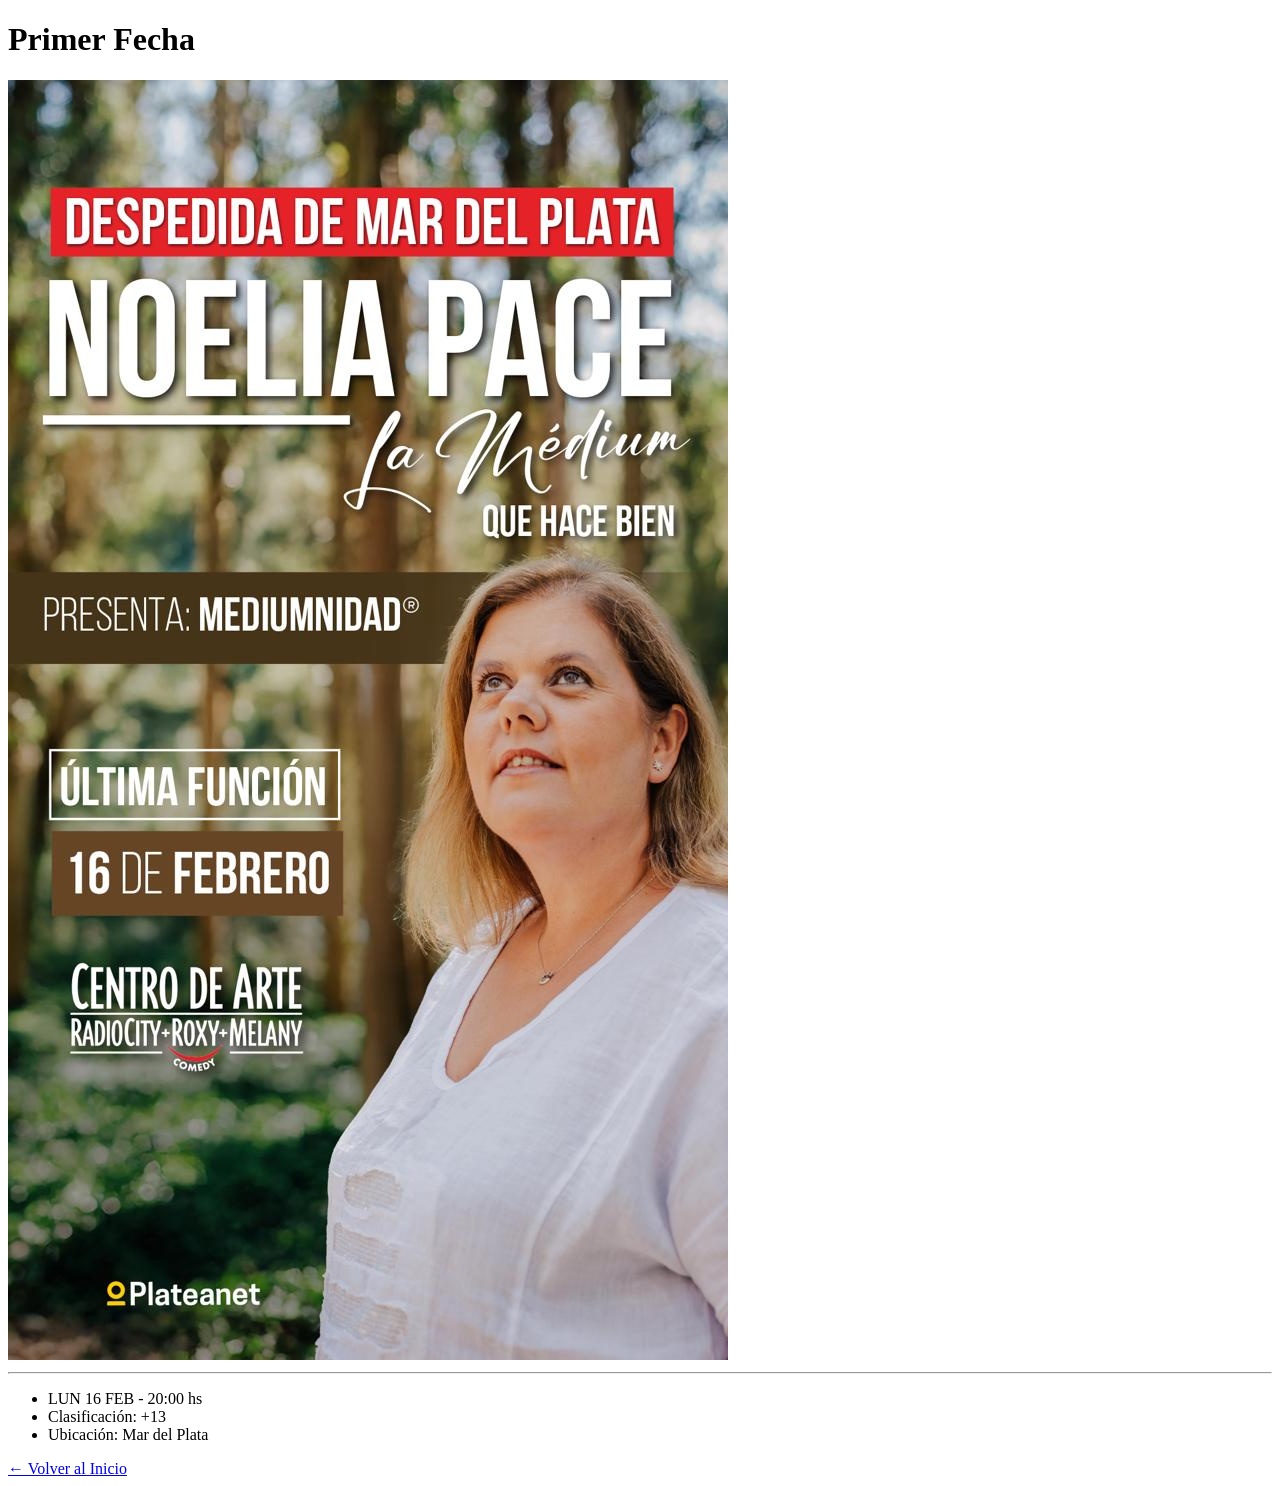
==== html/primer-fecha.html @ d8b1712f "Subiendo proyecto final" ====
<!DOCTYPE html>
<html lang="es">
<head>
    <meta charset="UTF-8">
    <title>Primera fecha | Noelia Pace</title>
    <link rel="stylesheet" href="css/estilos.css">
<body class="grid-layout">
    <main class="contenido-main">
        <h1>Primer Fecha</h1>
        <img src="../img/fecha-1.jpeg" alt="Detalles función 16 de Febrero" class="imagen1">
        <hr>
        <ul class="lista-contacto"> <li>LUN 16 FEB - 20:00 hs</li>
            <li>Clasificación: +13</li>
            <li>Ubicación: Mar del Plata</li>
        </ul>
      <a href="../index.html" class="btn-volver">← Volver al Inicio</a>
    </main>
</body>
</html>
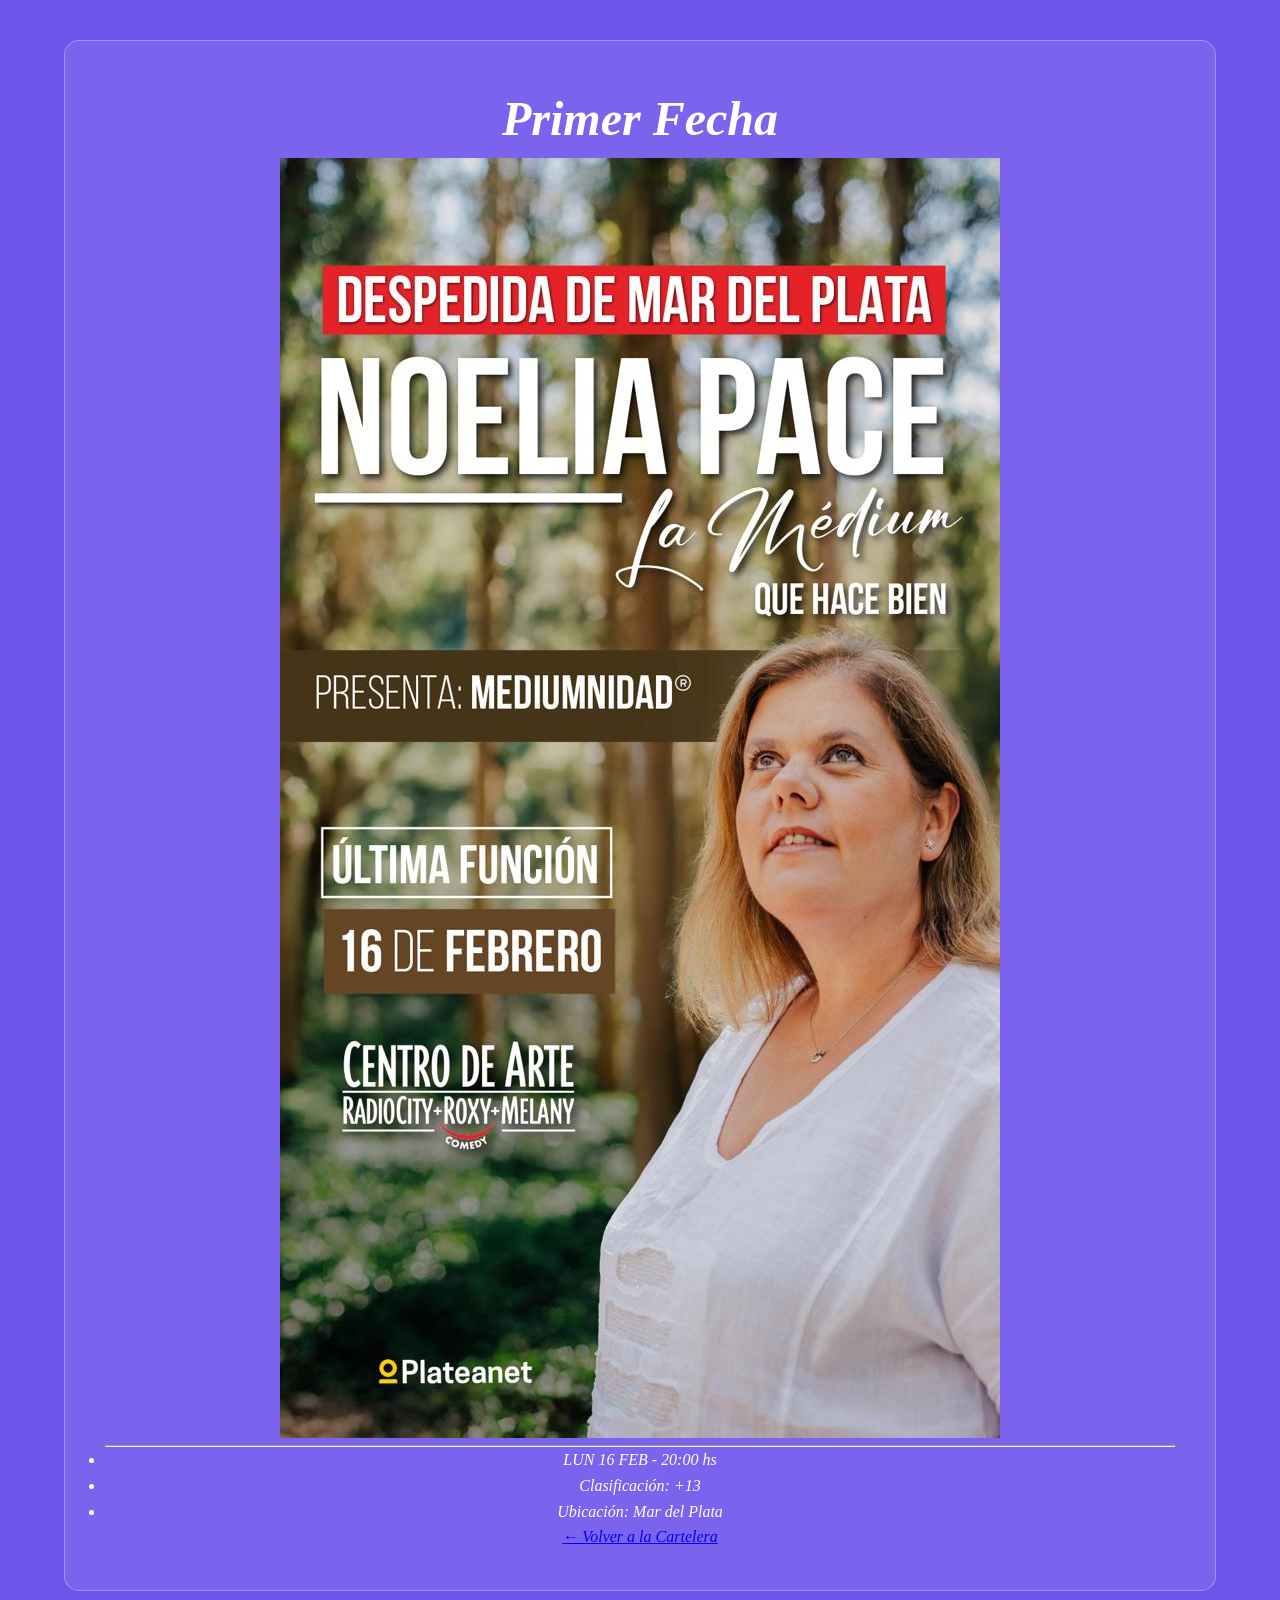
==== commit a0f0e544: "Fix: arregladas las rutas relativas de las fechas" ====
--- a/html/primer-fecha.html
+++ b/html/primer-fecha.html
@@ -3,7 +3,7 @@
 <head>
     <meta charset="UTF-8">
     <title>Primera fecha | Noelia Pace</title>
-    <link rel="stylesheet" href="css/estilos.css">
+    <link rel="stylesheet" href="../css/estilos.css">
 <body class="grid-layout">
     <main class="contenido-main">
         <h1>Primer Fecha</h1>
@@ -13,7 +13,6 @@
             <li>Clasificación: +13</li>
             <li>Ubicación: Mar del Plata</li>
         </ul>
-      <a href="../index.html" class="btn-volver">← Volver al Inicio</a>
-    </main>
+      <a href="../index.html" class="boton-volver">← Volver a la Cartelera</a>
 </body>
 </html>
--- a/css/estilos.css
+++ b/css/estilos.css
@@ -0,0 +1,149 @@
+.nav-links, .botones-sociales {
+  list-style: none;
+  padding: 0;
+  margin: 0;
+}
+
+* {
+  margin: 0;
+  padding: 0;
+  box-sizing: border-box;
+}
+
+body {
+  font-family: "Times New Roman", Times, serif;
+  color: #ffffff;
+  background-color: #6e52ec;
+  line-height: 1.6;
+  text-align: center;
+}
+
+@keyframes aparecer {
+  from {
+    opacity: 0;
+    transform: translateY(20px);
+  }
+  to {
+    opacity: 1;
+    transform: translateY(0);
+  }
+}
+.grid-layout {
+  display: grid;
+  min-height: 100vh;
+  grid-template-areas: "header" "main" "footer";
+  grid-template-rows: auto 1fr auto;
+  font-style: italic;
+}
+
+.header-principal {
+  grid-area: header;
+  background-color: rgba(0, 0, 0, 0.2);
+  padding: 15px;
+}
+
+.contenido-main {
+  grid-area: main;
+  width: 90%;
+  max-width: 100%;
+  margin: 0 auto;
+  padding: 20px;
+  background-color: rgba(255, 255, 255, 0.1);
+  border-radius: 15px;
+  border: 1px solid rgba(255, 255, 255, 0.3);
+  animation: aparecer 0.8s ease-out;
+}
+@media (min-width: 768px) {
+  .contenido-main {
+    padding: 40px;
+  }
+}
+@media (min-width: 1024px) {
+  .contenido-main {
+    margin: 40px auto;
+  }
+}
+
+.footer-sitio {
+  grid-area: footer;
+  padding: 20px;
+  background-color: rgba(0, 0, 0, 0.3);
+}
+
+.navbar {
+  display: flex;
+  flex-direction: column;
+  justify-content: center;
+  align-items: center;
+  gap: 15px;
+  max-width: 100%;
+}
+@media (min-width: 768px) {
+  .navbar {
+    flex-direction: row;
+    justify-content: space-between;
+  }
+}
+
+.logo {
+  font-size: 1.5rem;
+  font-weight: bold;
+}
+
+.nav-links, .botones-sociales {
+  display: flex;
+  flex-direction: row;
+  justify-content: center;
+  align-items: center;
+  gap: 20px;
+}
+.nav-links a, .botones-sociales a {
+  color: #ffffff;
+  text-decoration: none;
+  font-weight: bold;
+  transition: color 0.3s ease;
+}
+.nav-links a:hover, .botones-sociales a:hover {
+  color: #00ffc3;
+}
+
+.img-hero {
+  display: block;
+  margin: 20px auto;
+  width: 100%;
+  max-width: 600px;
+  height: auto;
+  border-radius: 15px;
+  box-shadow: 0 10px 20px rgba(0, 0, 0, 0.3);
+  transition: transform 0.4s ease;
+}
+.img-hero:hover {
+  transform: scale(1.02) rotate(1deg);
+}
+
+.btn-volver {
+  display: inline-block;
+  margin: 30px auto;
+  padding: 12px 30px;
+  background-color: #00ffc3;
+  color: #1a1a1a;
+  text-decoration: none;
+  border-radius: 50px;
+  font-weight: bold;
+  font-style: normal;
+  transition: all 0.3s ease;
+  box-shadow: 0 4px 15px rgba(0, 255, 195, 0.3);
+}
+.btn-volver:hover {
+  transform: scale(1.05);
+  background-color: #ffffff;
+  color: #6e52ec;
+}
+
+@media (min-width: 1024px) {
+  h1 {
+    font-size: 3rem;
+  }
+}
+
+/*# sourceMappingURL=estilos.css.map */
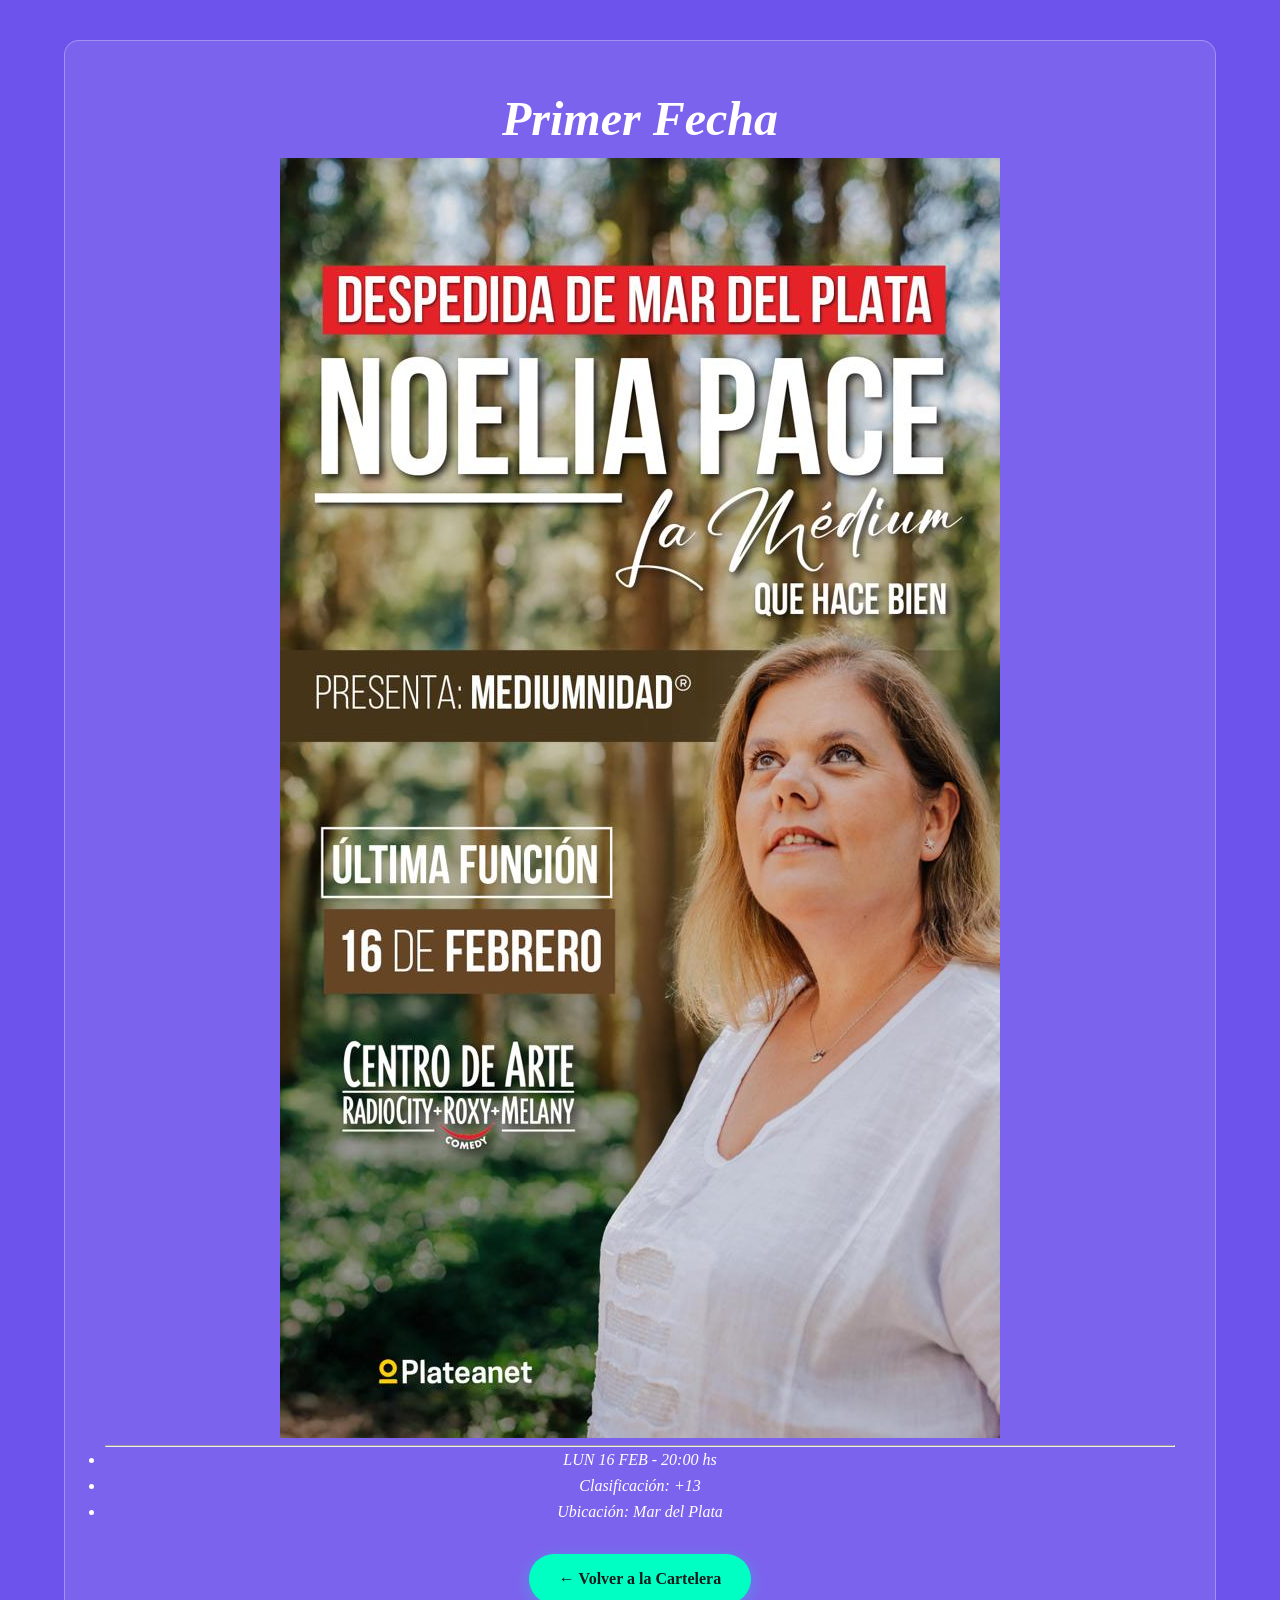
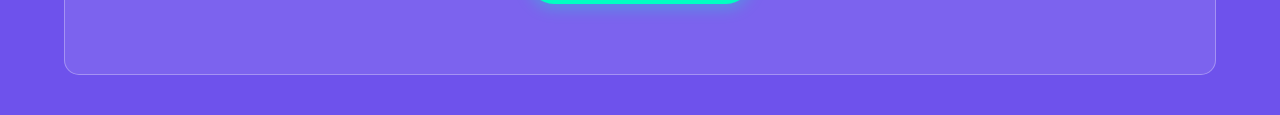
==== commit 4fe54257: "Fix: rutas del index, clase del botón y puntitos de lista" ====
--- a/html/primer-fecha.html
+++ b/html/primer-fecha.html
@@ -13,6 +13,6 @@
             <li>Clasificación: +13</li>
             <li>Ubicación: Mar del Plata</li>
         </ul>
-      <a href="../index.html" class="boton-volver">← Volver a la Cartelera</a>
+      <a href="../index.html" class="btn-volver">← Volver a la Cartelera</a>
 </body>
 </html>
--- a/css/estilos.css
+++ b/css/estilos.css
@@ -146,4 +146,15 @@
   }
 }
 
+.lista-fecha1 {
+  list-style: none;
+  padding: 0;
+  margin: 20px auto;
+  text-align: center;
+}
+.lista-fecha1 li {
+  margin-bottom: 10px;
+  font-weight: bold;
+}
+
 /*# sourceMappingURL=estilos.css.map */
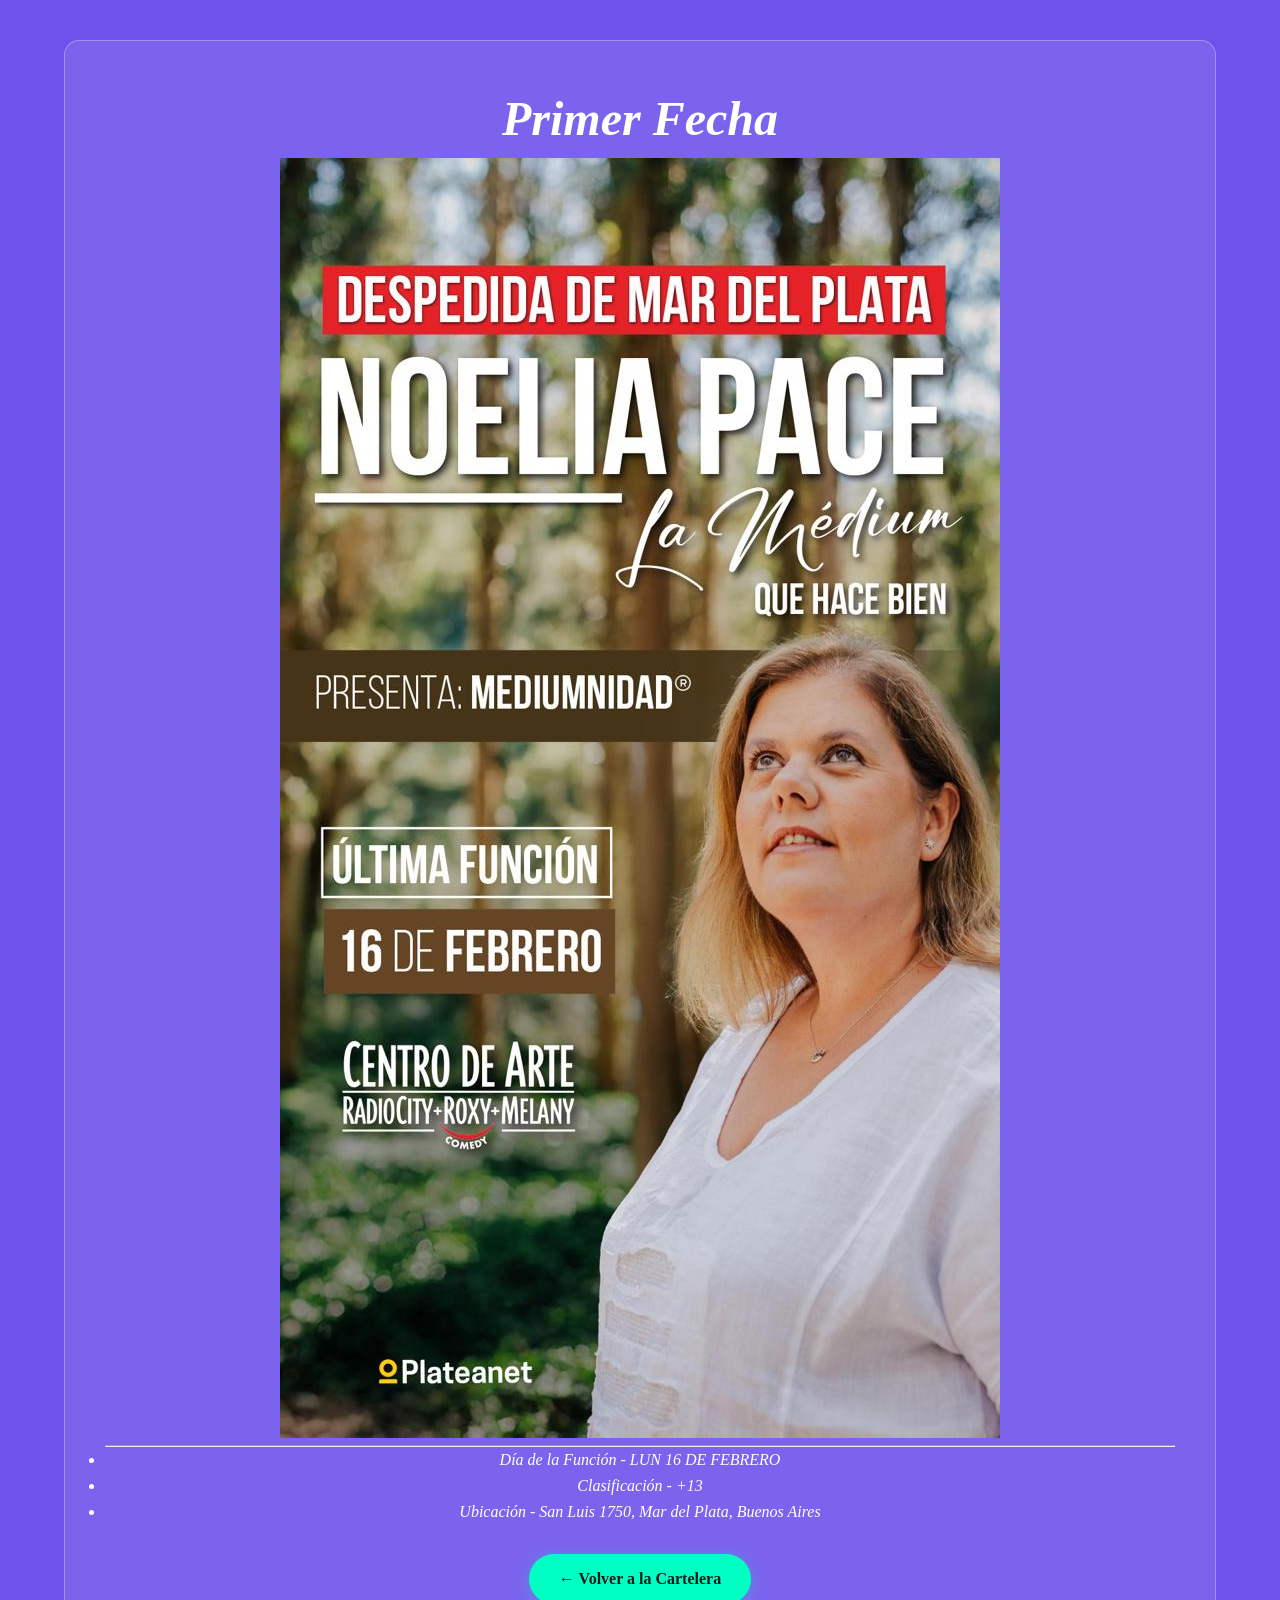
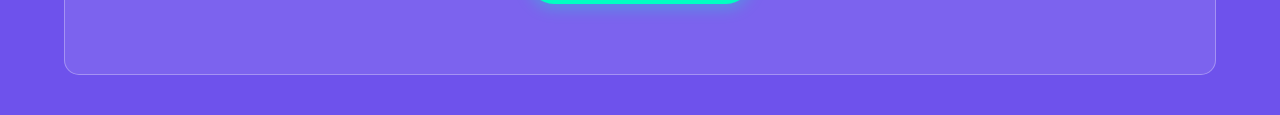
==== commit 943be1b1: "Fix: estilos aplicados a la fecha 2" ====
--- a/html/primer-fecha.html
+++ b/html/primer-fecha.html
@@ -9,10 +9,11 @@
         <h1>Primer Fecha</h1>
         <img src="../img/fecha-1.jpeg" alt="Detalles función 16 de Febrero" class="imagen1">
         <hr>
-        <ul class="lista-contacto"> <li>LUN 16 FEB - 20:00 hs</li>
-            <li>Clasificación: +13</li>
-            <li>Ubicación: Mar del Plata</li>
-        </ul>
-      <a href="../index.html" class="btn-volver">← Volver a la Cartelera</a>
+        <ul class="lista-contacto">
+             <li>Día de la Función - LUN 16 DE FEBRERO</li>
+             <li>Clasificación - +13</li>
+             <li>Ubicación - San Luis 1750, Mar del Plata, Buenos Aires</li>
+       </ul>
+       <a href="../index.html" class="btn-volver">← Volver a la Cartelera</a>
 </body>
 </html>
--- a/css/estilos.css
+++ b/css/estilos.css
@@ -1,3 +1,4 @@
+@charset "UTF-8";
 .nav-links, .botones-sociales {
   list-style: none;
   padding: 0;
@@ -146,15 +147,37 @@
   }
 }
 
+/* Esto le quita los puntos a CUALQUIER lista que tenga esta clase, 
+   ya sea en la fecha 1, la fecha 2 o la fecha 100 */
 .lista-fecha1 {
-  list-style: none;
   padding: 0;
   margin: 20px auto;
   text-align: center;
 }
 .lista-fecha1 li {
+  list-style: none;
+  list-style-type: none;
   margin-bottom: 10px;
   font-weight: bold;
 }
 
+/* Y esto le da forma al botón de volver en todas las páginas */
+.btn-volver {
+  display: inline-block;
+  margin: 30px auto;
+  padding: 12px 30px;
+  background-color: #00ffc3;
+  color: #1a1a1a;
+  text-decoration: none;
+  border-radius: 50px;
+  font-weight: bold;
+  font-style: normal;
+  transition: all 0.3s ease;
+}
+.btn-volver:hover {
+  transform: scale(1.05);
+  background-color: #ffffff;
+  color: #6e52ec;
+}
+
 /*# sourceMappingURL=estilos.css.map */
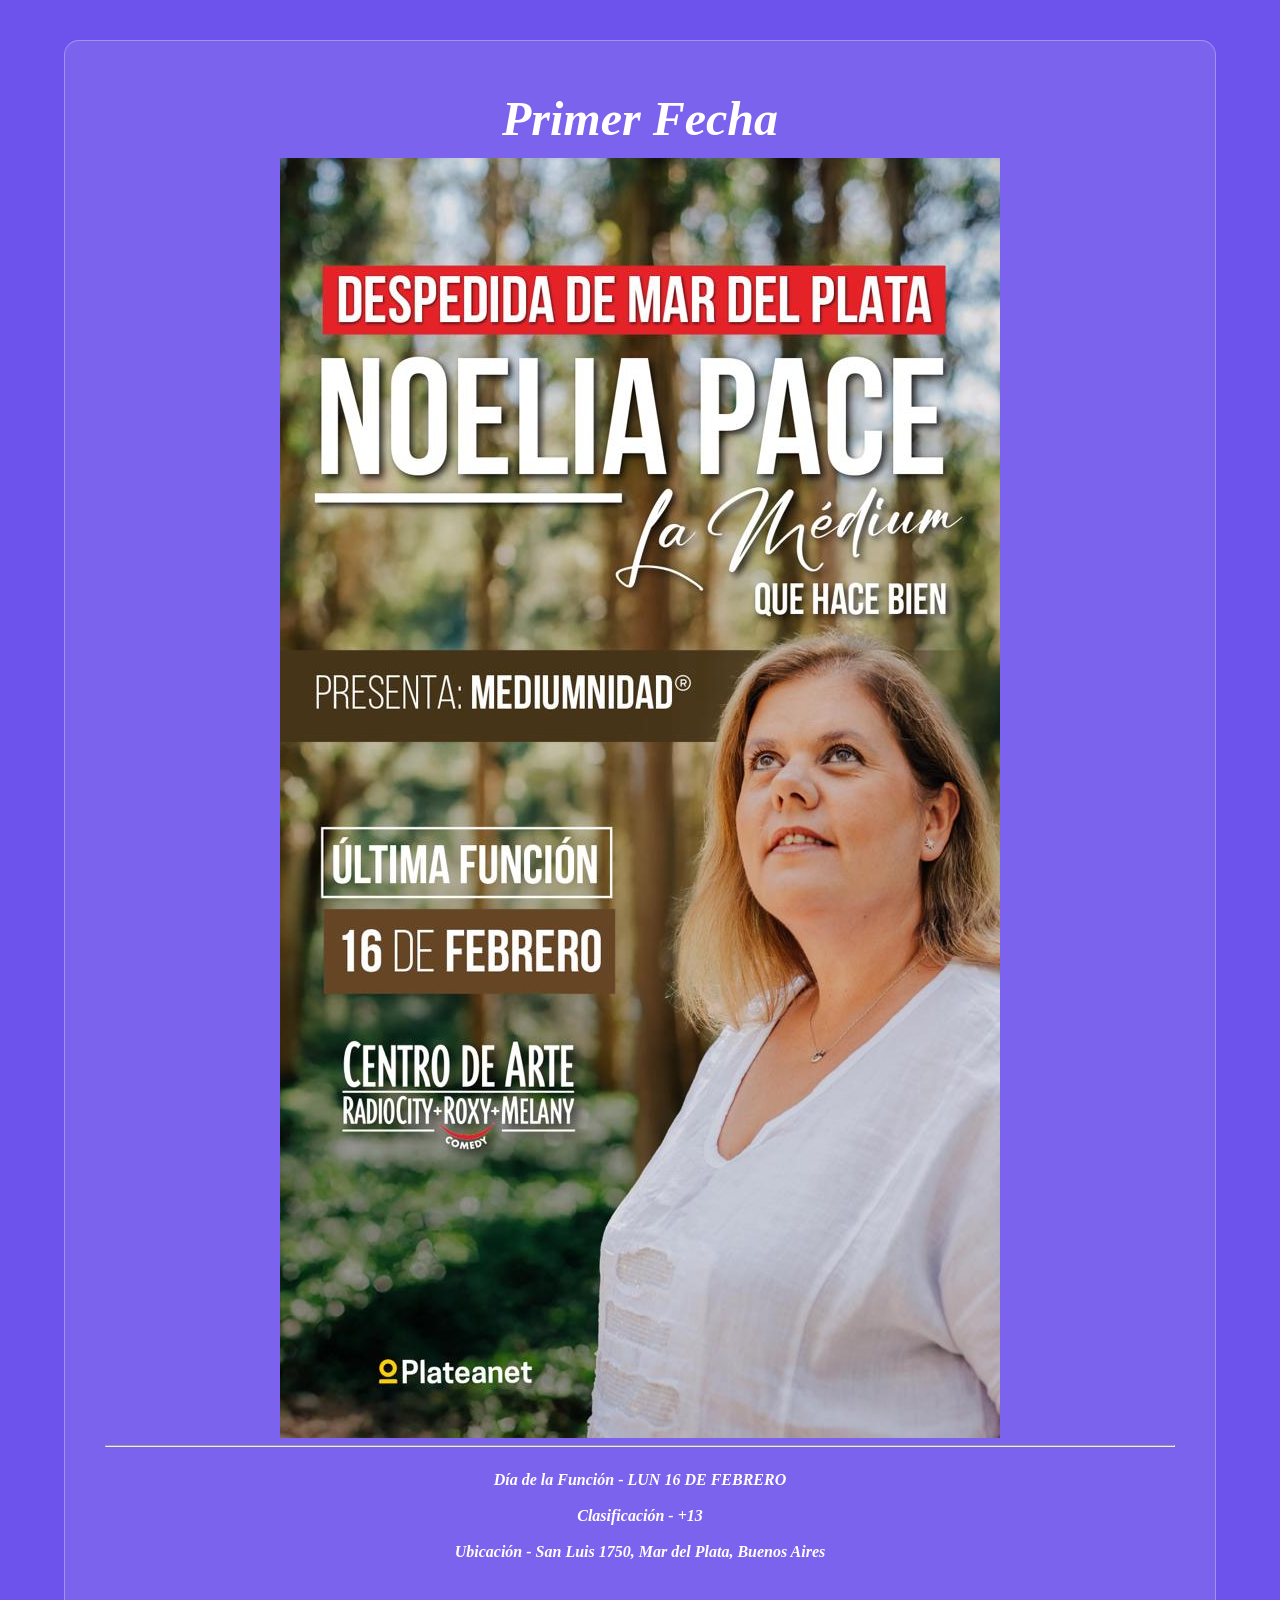
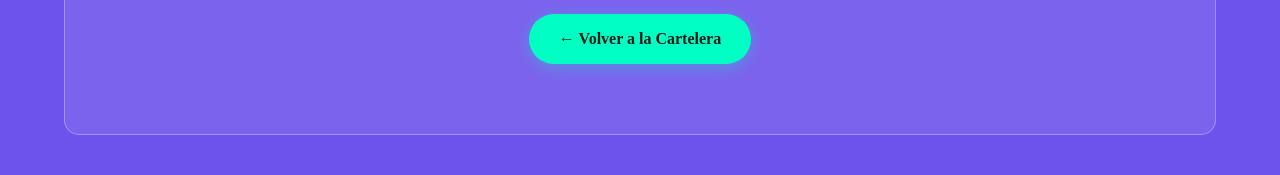
==== commit e7aaca7a: "Fix: corregida la clase de la lista en fecha 1" ====
--- a/html/primer-fecha.html
+++ b/html/primer-fecha.html
@@ -9,7 +9,7 @@
         <h1>Primer Fecha</h1>
         <img src="../img/fecha-1.jpeg" alt="Detalles función 16 de Febrero" class="imagen1">
         <hr>
-        <ul class="lista-contacto">
+        <ul class="lista-fecha1">
              <li>Día de la Función - LUN 16 DE FEBRERO</li>
              <li>Clasificación - +13</li>
              <li>Ubicación - San Luis 1750, Mar del Plata, Buenos Aires</li>
